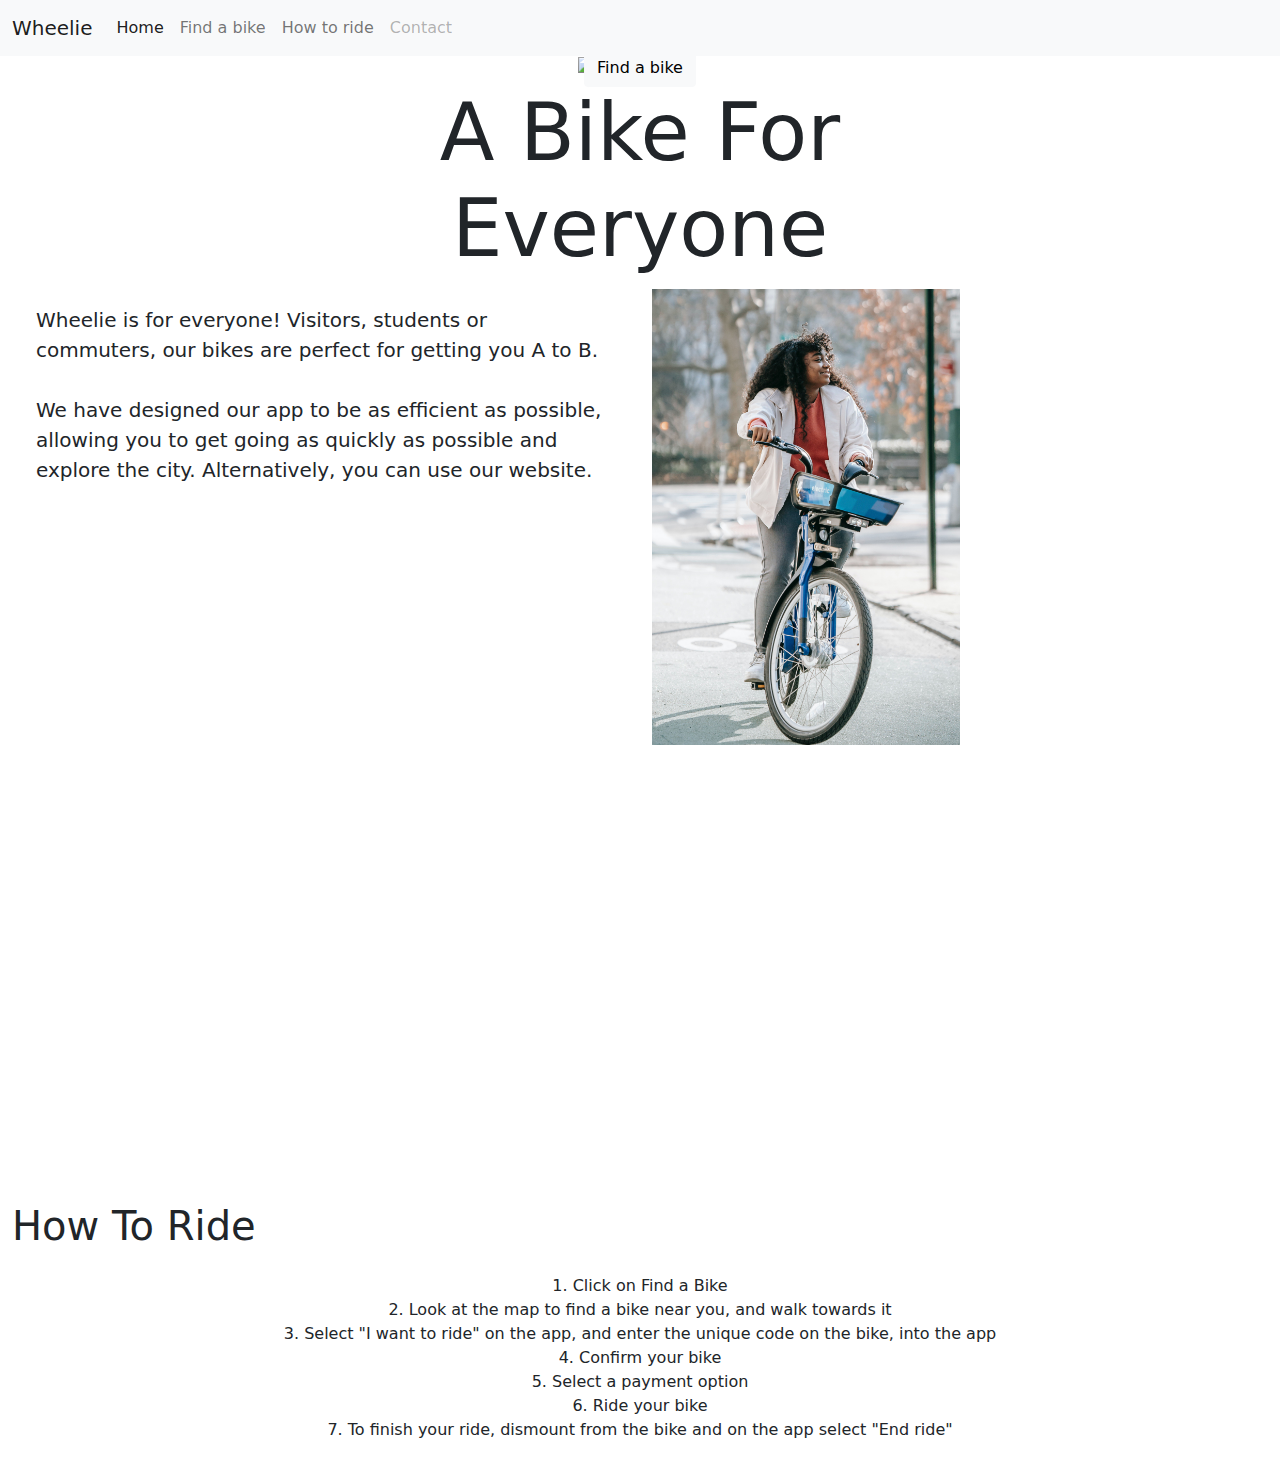
==== index.html @ 11115970 "did some stuff" ====
<!DOCTYPE html>
<html lang="en">
<head>
    <meta charset="UTF-8">
    <meta name="viewport" content="width=device-width, initial-scale=1.0">
    <title>Document</title>
    <link rel="stylesheet" href="style.css">
    <link rel="stylesheet" href="bootstrap.min.css">
</head>
<body>
    
        <nav class="navbar navbar-expand-lg navbar-light bg-light">
            <div class="container-fluid">
              <a class="navbar-brand" href="#">Wheelie</a>
              <button class="navbar-toggler" type="button" data-bs-toggle="collapse" data-bs-target="#navbarNav" aria-controls="navbarNav" aria-expanded="false" aria-label="Toggle navigation">
                <span class="navbar-toggler-icon"></span>
              </button>
              <div class="collapse navbar-collapse" id="navbarNav">
                <ul class="navbar-nav">
                  <li class="nav-item">
                    <a class="nav-link active" aria-current="page" href="#">Home</a>
                  </li>
                  <li class="nav-item">
                    <a class="nav-link" href="find-a-bike.html">Find a bike</a>
                  </li>
                  <li class="nav-item">
                    <a class="nav-link" href="#">How to ride</a>
                  </li>
                  <li class="nav-item">
                    <a class="nav-link disabled">Contact</a>
                  </li>
                </ul>
              </div>
            </div>
          </nav>

    <main class="container-fluid">

    <section class="row">
    <div class="header-pic-container">
    <img id="header-pic" src="images/people-on-bikes.jpg" alt="image of bike">
    <button type="button" class="centered btn btn-light">Find a bike</button>
    </div>
    </section>

    <section class="row">
        <div class="container py-1 col-12 col-md-6 col-lg-6">
            <h1 class="display-1 text-center">A Bike For Everyone</h1>
        </div>
    </section>

    <section class=" row">
        <div class="col-12 col-md-6 col-lg-6">
            <p  class="container lead py-3">Wheelie is for everyone! Visitors, students or commuters, our bikes are perfect for getting you A to B.<br><br>
            We have designed our app to be as efficient as possible, allowing you to get going as quickly as possible and explore the city. Alternatively, you can use our website.</p>
        </div>
        <div class="col-12 col-md-6 col-lg-6">
           <img src="images/girl-on-bike.jpg" alt="girl on a bike" class="img-fluid mx-auto" style="height: 50%;"> 
        </div>
    </section>

    <section class="row">
        <div class="col-12">
            <h1>How To Ride</h1>
        </div>
        <div class="col-12">
            <p class="pt-3 text-center">
                1. Click on Find a Bike<br>
                2. Look at the map to find a bike near you, and walk towards it<br>
                3. Select "I want to ride" on the app, and enter the unique code on the bike, into the app<br>
                4. Confirm your bike<br>
                5. Select a payment option<br>
                6. Ride your bike<br>
                7. To finish your ride, dismount from the bike and on the app select "End ride"
            </p>
        </div>
    </section>
  

  </main>

   <script src="bootstrap.bundle.min.js"></script>
</body>
</html>
---- style.css ----
body{
    margin: 0%;
}

.header-pic-container {
    position: relative;
    text-align: center;
    color: white;
}

.centered {
    position: absolute;
    top: 50%;
    left: 50%;
    transform: translate(-50%, -50%);
  }


#header-pic{
    width: 100%;
    height: 100%;
    padding: 0%;
    margin: 0%;
}
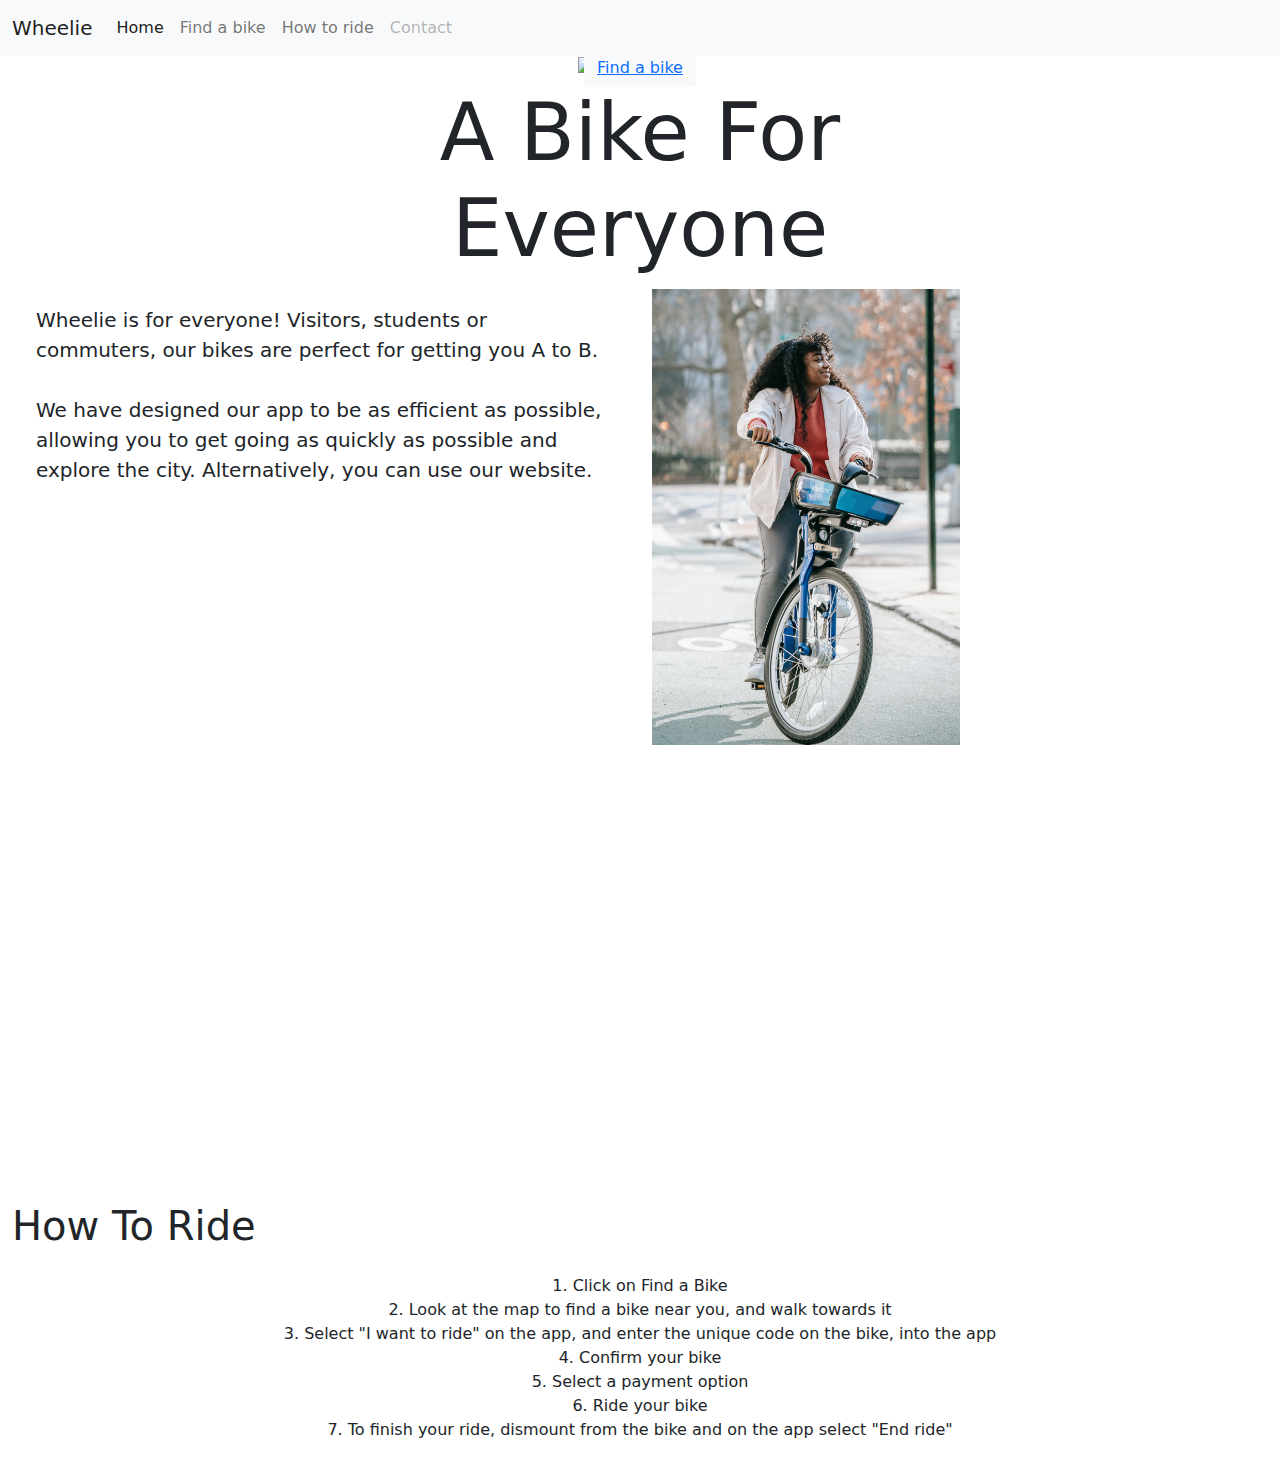
==== commit 931e76e2: "done some stuff" ====
--- a/index.html
+++ b/index.html
@@ -39,7 +39,7 @@
     <section class="row">
     <div class="header-pic-container">
     <img id="header-pic" src="images/people-on-bikes.jpg" alt="image of bike">
-    <button type="button" class="centered btn btn-light">Find a bike</button>
+    <button type="button" class="centered btn btn-light"><a href="find-a-bike.html">Find a bike</a></button>
     </div>
     </section>
 
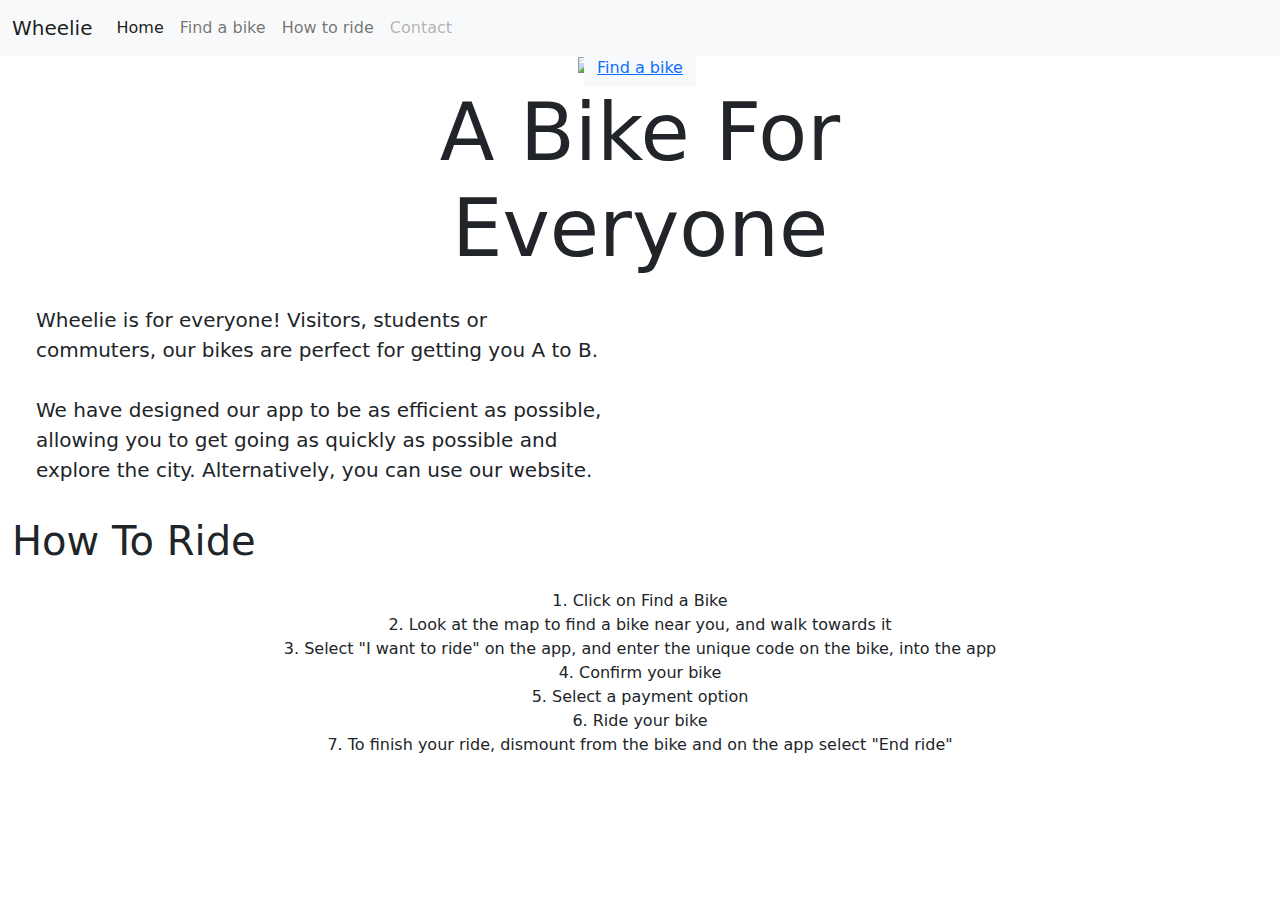
==== commit f3e4e169: "changed image size" ====
--- a/index.html
+++ b/index.html
@@ -54,8 +54,8 @@
             <p  class="container lead py-3">Wheelie is for everyone! Visitors, students or commuters, our bikes are perfect for getting you A to B.<br><br>
             We have designed our app to be as efficient as possible, allowing you to get going as quickly as possible and explore the city. Alternatively, you can use our website.</p>
         </div>
-        <div class="col-12 col-md-6 col-lg-6">
-           <img src="images/girl-on-bike.jpg" alt="girl on a bike" class="img-fluid mx-auto" style="height: 50%;"> 
+        <div class="col-12 d-md-none d-lg-none text-center">
+           <img src="images/girl-on-bike.jpg" alt="girl on a bike" class="img-fluid mx-auto"> 
         </div>
     </section>
 
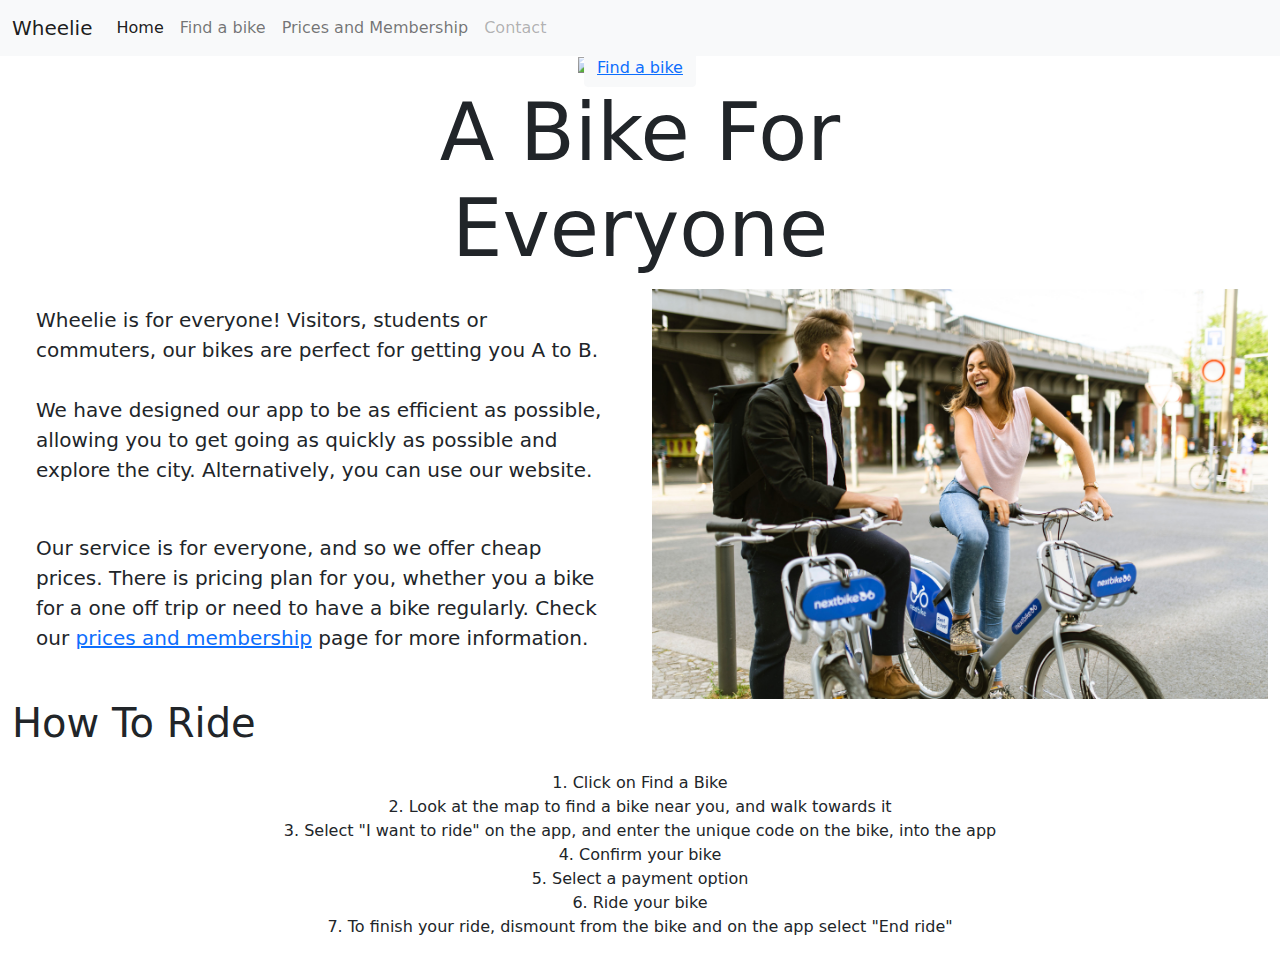
==== commit 3327b0ad: "done some stuff" ====
--- a/index.html
+++ b/index.html
@@ -24,7 +24,7 @@
                     <a class="nav-link" href="find-a-bike.html">Find a bike</a>
                   </li>
                   <li class="nav-item">
-                    <a class="nav-link" href="#">How to ride</a>
+                    <a class="nav-link" href="prices-membership.html">Prices and Membership</a>
                   </li>
                   <li class="nav-item">
                     <a class="nav-link disabled">Contact</a>
@@ -53,10 +53,19 @@
         <div class="col-12 col-md-6 col-lg-6">
             <p  class="container lead py-3">Wheelie is for everyone! Visitors, students or commuters, our bikes are perfect for getting you A to B.<br><br>
             We have designed our app to be as efficient as possible, allowing you to get going as quickly as possible and explore the city. Alternatively, you can use our website.</p>
+            <p class="container d-none d-md-none d-xl-block lead py-3">Our service is for everyone, and so we offer cheap prices. There is pricing plan for you, whether you a bike for a one off 
+              trip or need to have a bike regularly. Check our <a href="prices-membership.html">prices and membership</a> page for more information. 
+            </p>
         </div>
         <div class="col-12 d-md-none d-lg-none text-center">
            <img src="images/girl-on-bike.jpg" alt="girl on a bike" class="img-fluid mx-auto"> 
         </div>
+        <div class=" col-md-6 col-lg-6 d-none d-md-block d-xl-none text-center">
+          <img src="images/bike pic 3.jpg" alt="girl on a bike" class="img-fluid mx-auto"> 
+       </div>
+       <div class=" col-md-6 col-lg-6 d-none d-md-none d-xl-block text-center">
+        <img src="images/bike pic 3 - Copy.jpg" alt="girl on a bike" class="img-fluid mx-auto"> 
+     </div>
     </section>
 
     <section class="row">
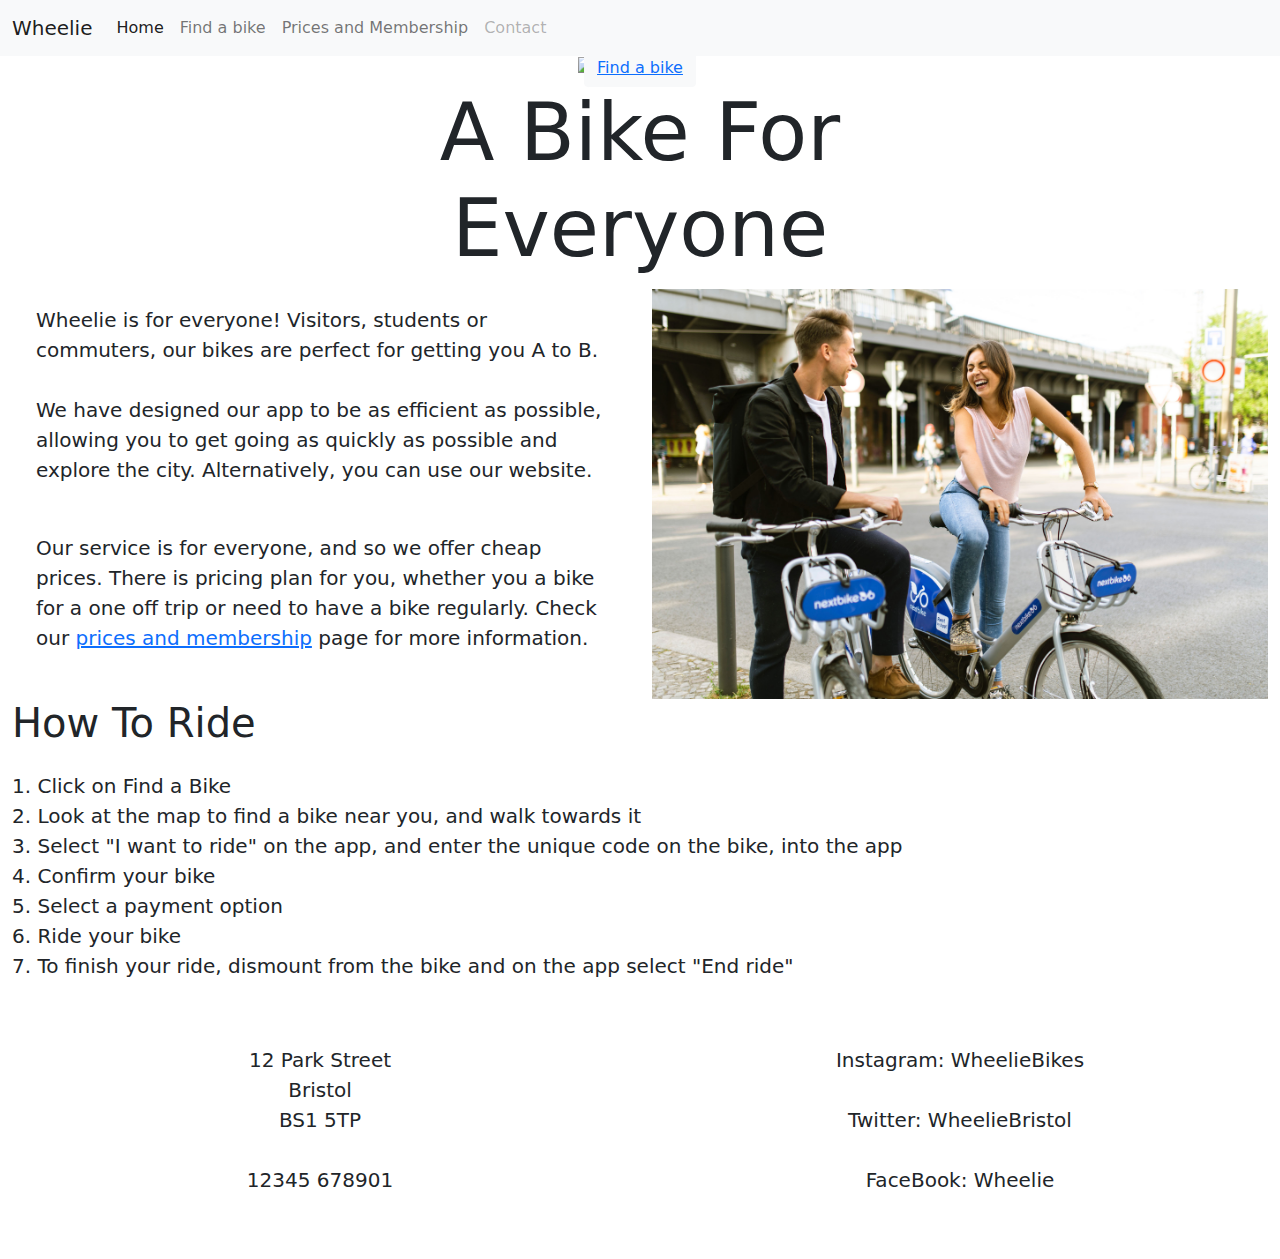
==== commit 22c3fac5: "did some stuff" ====
--- a/index.html
+++ b/index.html
@@ -73,7 +73,7 @@
             <h1>How To Ride</h1>
         </div>
         <div class="col-12">
-            <p class="pt-3 text-center">
+            <p class="pt-3 lead">
                 1. Click on Find a Bike<br>
                 2. Look at the map to find a bike near you, and walk towards it<br>
                 3. Select "I want to ride" on the app, and enter the unique code on the bike, into the app<br>
@@ -84,7 +84,26 @@
             </p>
         </div>
     </section>
-  
+    <section class="row">
+      <div class="py-5 col-12 col-md-6 col-lg-6 text-center">
+          <p class="lead">
+              12 Park Street<br>
+              Bristol<br>
+              BS1 5TP<br>
+              <br>
+              12345 678901
+          </p>
+      </div>
+      <div class="py-5 col-12 col-md-6 col-lg-6 text-center">
+          <p class="lead">
+              Instagram: WheelieBikes<br>
+              <br>
+              Twitter: WheelieBristol<br>
+              <br>
+              FaceBook: Wheelie<br>
+          </p>
+      </div>
+  </section>
 
   </main>
 
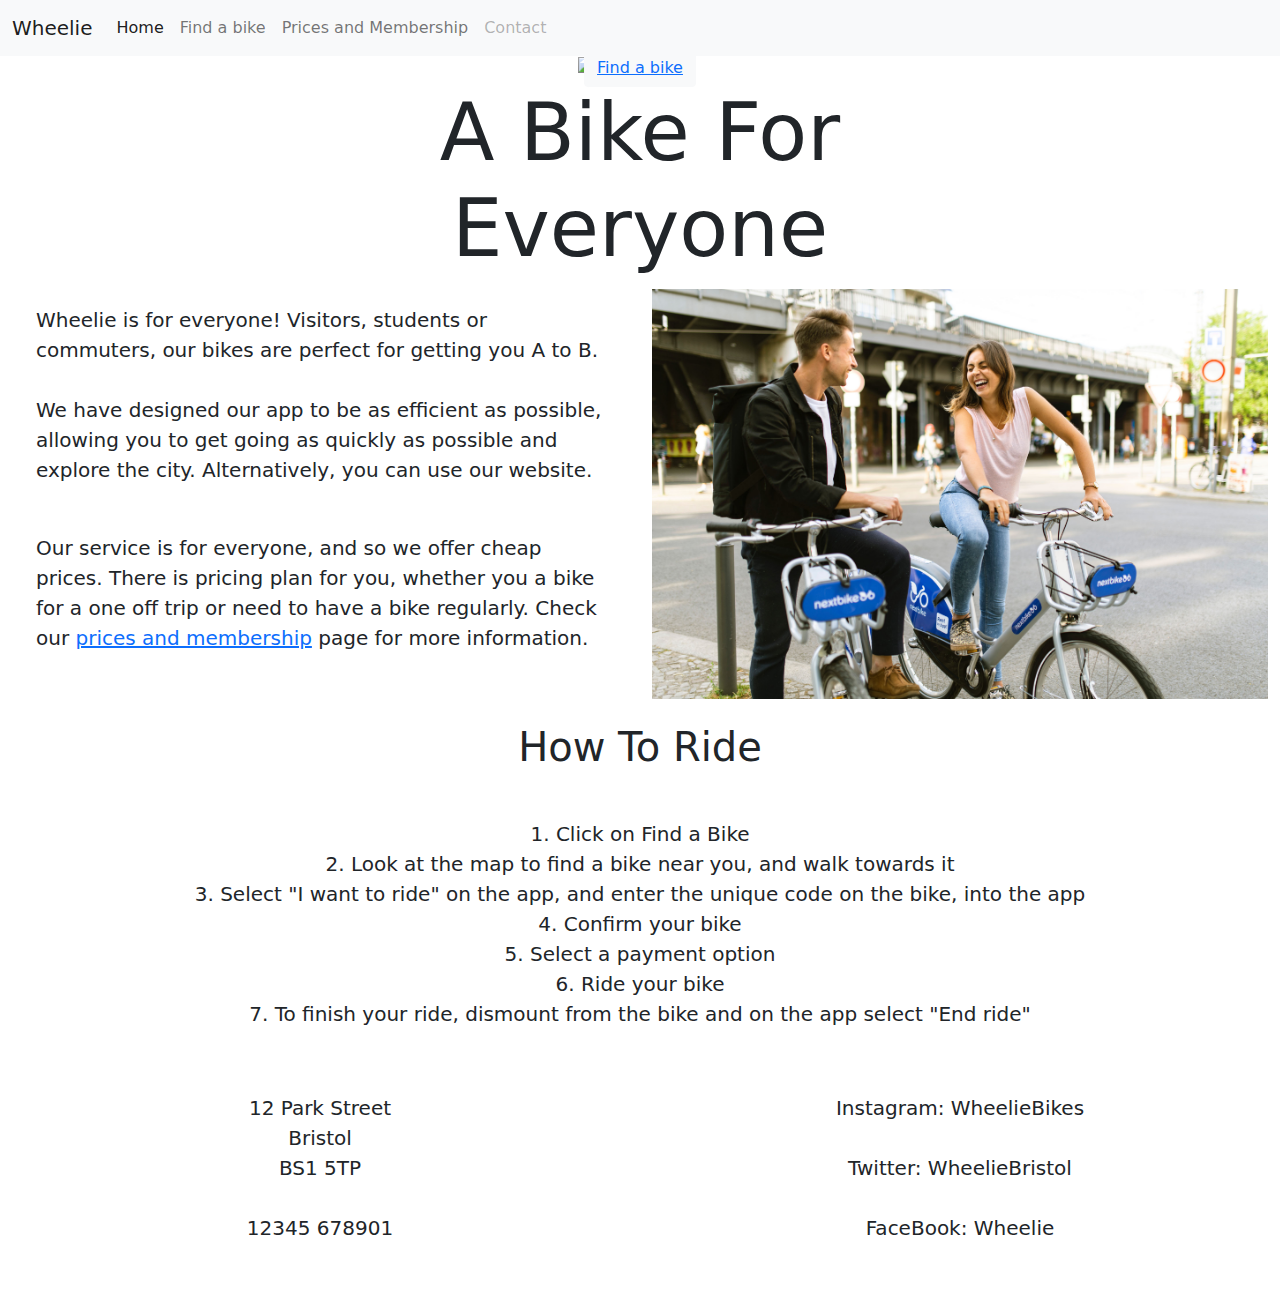
==== commit 5173face: "updated how to ride section" ====
--- a/index.html
+++ b/index.html
@@ -69,10 +69,11 @@
     </section>
 
     <section class="row">
-        <div class="col-12">
+      <div class="text-center">
+        <div class="py-4">
             <h1>How To Ride</h1>
         </div>
-        <div class="col-12">
+        <div class="d-none d-md-block d-lg-block text-center">
             <p class="pt-3 lead">
                 1. Click on Find a Bike<br>
                 2. Look at the map to find a bike near you, and walk towards it<br>
@@ -83,6 +84,44 @@
                 7. To finish your ride, dismount from the bike and on the app select "End ride"
             </p>
         </div>
+      </div>
+    </section>
+
+
+
+        <section class="row">
+          <div class="col-12 d-md-none d-lg-none">
+            <div id="carouselExampleControls" class="carousel slide text-center" data-bs-ride="carousel">
+              <div class="carousel-inner">
+                <div class="carousel-item active">
+                  <p class="display-6">1. Click on find a bike</p>
+                </div>
+                <div class="carousel-item">
+                  <p class="display-6">2. Look at the map to find a bike near you, and walk towards it</p>
+                </div>
+                <div class="carousel-item">
+                  <p class="display-6">3. Type the unique bike code and enter your journey plans</p>
+                </div>
+                <div class="carousel-item">
+                  <p class="display-6">4. Select a payment option</p>
+                </div>
+                <div class="carousel-item">
+                  <p class="display-6">5. Ride your bike</p>
+                </div>
+                <div class="carousel-item">
+                  <p class="display-6">6. To finish your ride select "End ride".</p>
+                </div>
+              </div>
+              <button class="carousel-control-prev" type="button" data-bs-target="#carouselExampleControls" data-bs-slide="prev">
+                <span class="carousel-control-prev-icon" aria-hidden="true"></span>
+                <span class="visually-hidden">Previous</span>
+              </button>
+              <button class="carousel-control-next" type="button" data-bs-target="#carouselExampleControls" data-bs-slide="next">
+                <span class="carousel-control-next-icon" aria-hidden="true"></span>
+                <span class="visually-hidden">Next</span>
+              </button>
+            </div>
+        </div>    
     </section>
     <section class="row">
       <div class="py-5 col-12 col-md-6 col-lg-6 text-center">
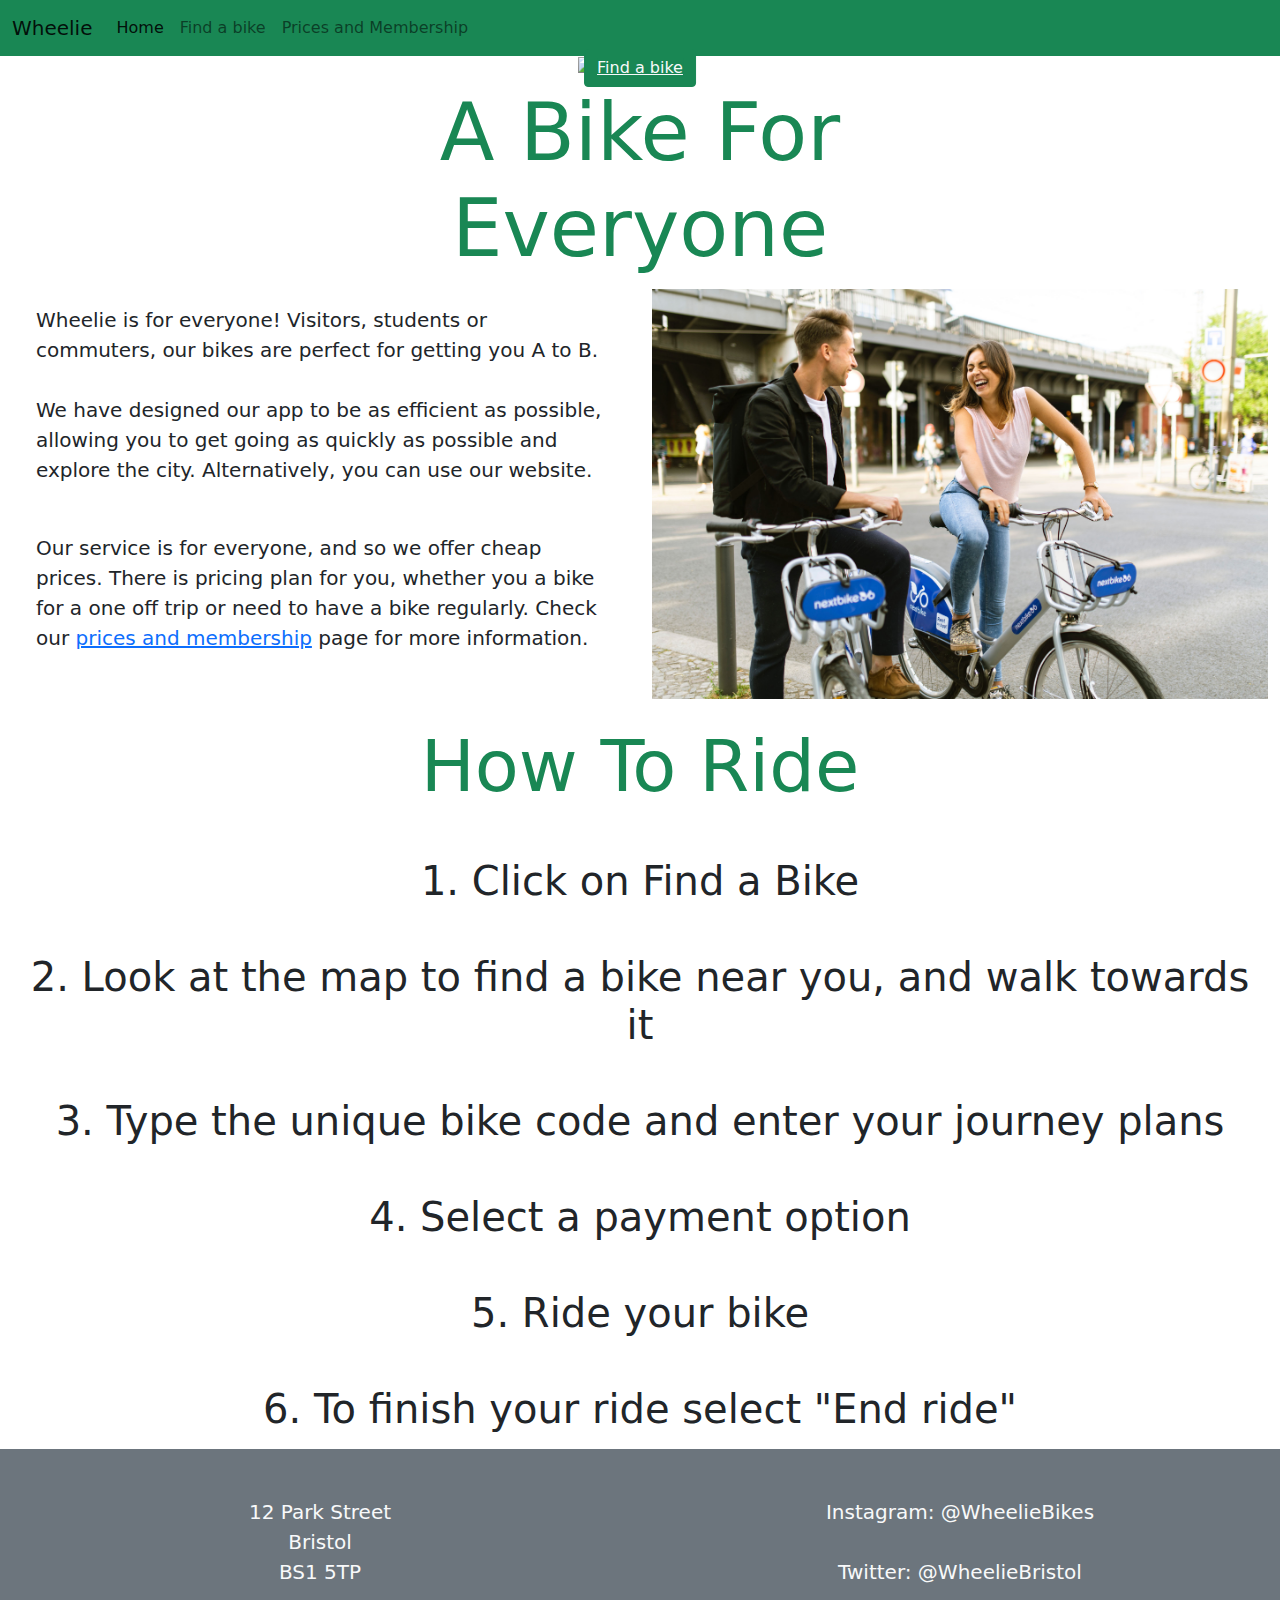
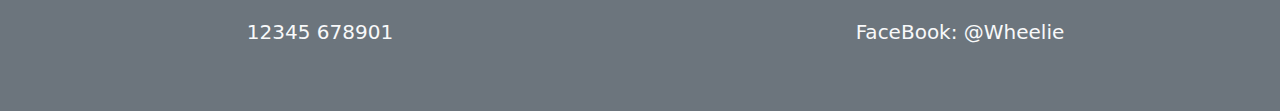
==== commit 13f6d6df: "changed some colours" ====
--- a/index.html
+++ b/index.html
@@ -9,7 +9,7 @@
 </head>
 <body>
     
-        <nav class="navbar navbar-expand-lg navbar-light bg-light">
+        <nav class=" navbar navbar-expand-lg navbar-light bg-success">
             <div class="container-fluid">
               <a class="navbar-brand" href="#">Wheelie</a>
               <button class="navbar-toggler" type="button" data-bs-toggle="collapse" data-bs-target="#navbarNav" aria-controls="navbarNav" aria-expanded="false" aria-label="Toggle navigation">
@@ -26,9 +26,6 @@
                   <li class="nav-item">
                     <a class="nav-link" href="prices-membership.html">Prices and Membership</a>
                   </li>
-                  <li class="nav-item">
-                    <a class="nav-link disabled">Contact</a>
-                  </li>
                 </ul>
               </div>
             </div>
@@ -39,13 +36,13 @@
     <section class="row">
     <div class="header-pic-container">
     <img id="header-pic" src="images/people-on-bikes.jpg" alt="image of bike">
-    <button type="button" class="centered btn btn-light"><a href="find-a-bike.html">Find a bike</a></button>
+    <button type="button" class="centered btn btn-success"><a href="find-a-bike.html" class="link-light btn-success">Find a bike</a></button>
     </div>
     </section>
 
     <section class="row">
         <div class="container py-1 col-12 col-md-6 col-lg-6">
-            <h1 class="display-1 text-center">A Bike For Everyone</h1>
+            <h1 class="display-1 text-center text-success">A Bike For Everyone</h1>
         </div>
     </section>
 
@@ -71,17 +68,21 @@
     <section class="row">
       <div class="text-center">
         <div class="py-4">
-            <h1>How To Ride</h1>
+            <h1 class="text-success display-2">How To Ride</h1>
         </div>
         <div class="d-none d-md-block d-lg-block text-center">
-            <p class="pt-3 lead">
+            <p class="pt-3 display-6">
                 1. Click on Find a Bike<br>
+                <br>
                 2. Look at the map to find a bike near you, and walk towards it<br>
-                3. Select "I want to ride" on the app, and enter the unique code on the bike, into the app<br>
-                4. Confirm your bike<br>
-                5. Select a payment option<br>
-                6. Ride your bike<br>
-                7. To finish your ride, dismount from the bike and on the app select "End ride"
+                <br>
+                3. Type the unique bike code and enter your journey plans<br>
+                <br>
+                4. Select a payment option<br>
+                <br>
+                5. Ride your bike<br>
+                <br>
+                6. To finish your ride select "End ride"
             </p>
         </div>
       </div>
@@ -109,7 +110,7 @@
                   <p class="display-6">5. Ride your bike</p>
                 </div>
                 <div class="carousel-item">
-                  <p class="display-6">6. To finish your ride select "End ride".</p>
+                  <p class="display-6">6. To finish your ride select "End ride"</p>
                 </div>
               </div>
               <button class="carousel-control-prev" type="button" data-bs-target="#carouselExampleControls" data-bs-slide="prev">
@@ -124,8 +125,8 @@
         </div>    
     </section>
     <section class="row">
-      <div class="py-5 col-12 col-md-6 col-lg-6 text-center">
-          <p class="lead">
+      <div class="py-5 col-12 col-md-6 col-lg-6 text-center bg-secondary">
+          <p class="lead text-light">
               12 Park Street<br>
               Bristol<br>
               BS1 5TP<br>
@@ -133,13 +134,13 @@
               12345 678901
           </p>
       </div>
-      <div class="py-5 col-12 col-md-6 col-lg-6 text-center">
-          <p class="lead">
-              Instagram: WheelieBikes<br>
+      <div class="py-5 col-12 col-md-6 col-lg-6 text-center bg-secondary">
+          <p class="lead text-light">
+              Instagram: @WheelieBikes<br>
               <br>
-              Twitter: WheelieBristol<br>
+              Twitter: @WheelieBristol<br>
               <br>
-              FaceBook: Wheelie<br>
+              FaceBook: @Wheelie<br>
           </p>
       </div>
   </section>
--- a/style.css
+++ b/style.css
@@ -23,3 +23,7 @@
     margin: 0%;
 }
 
+.navigation-bar{
+    color: aquamarine;
+}
+
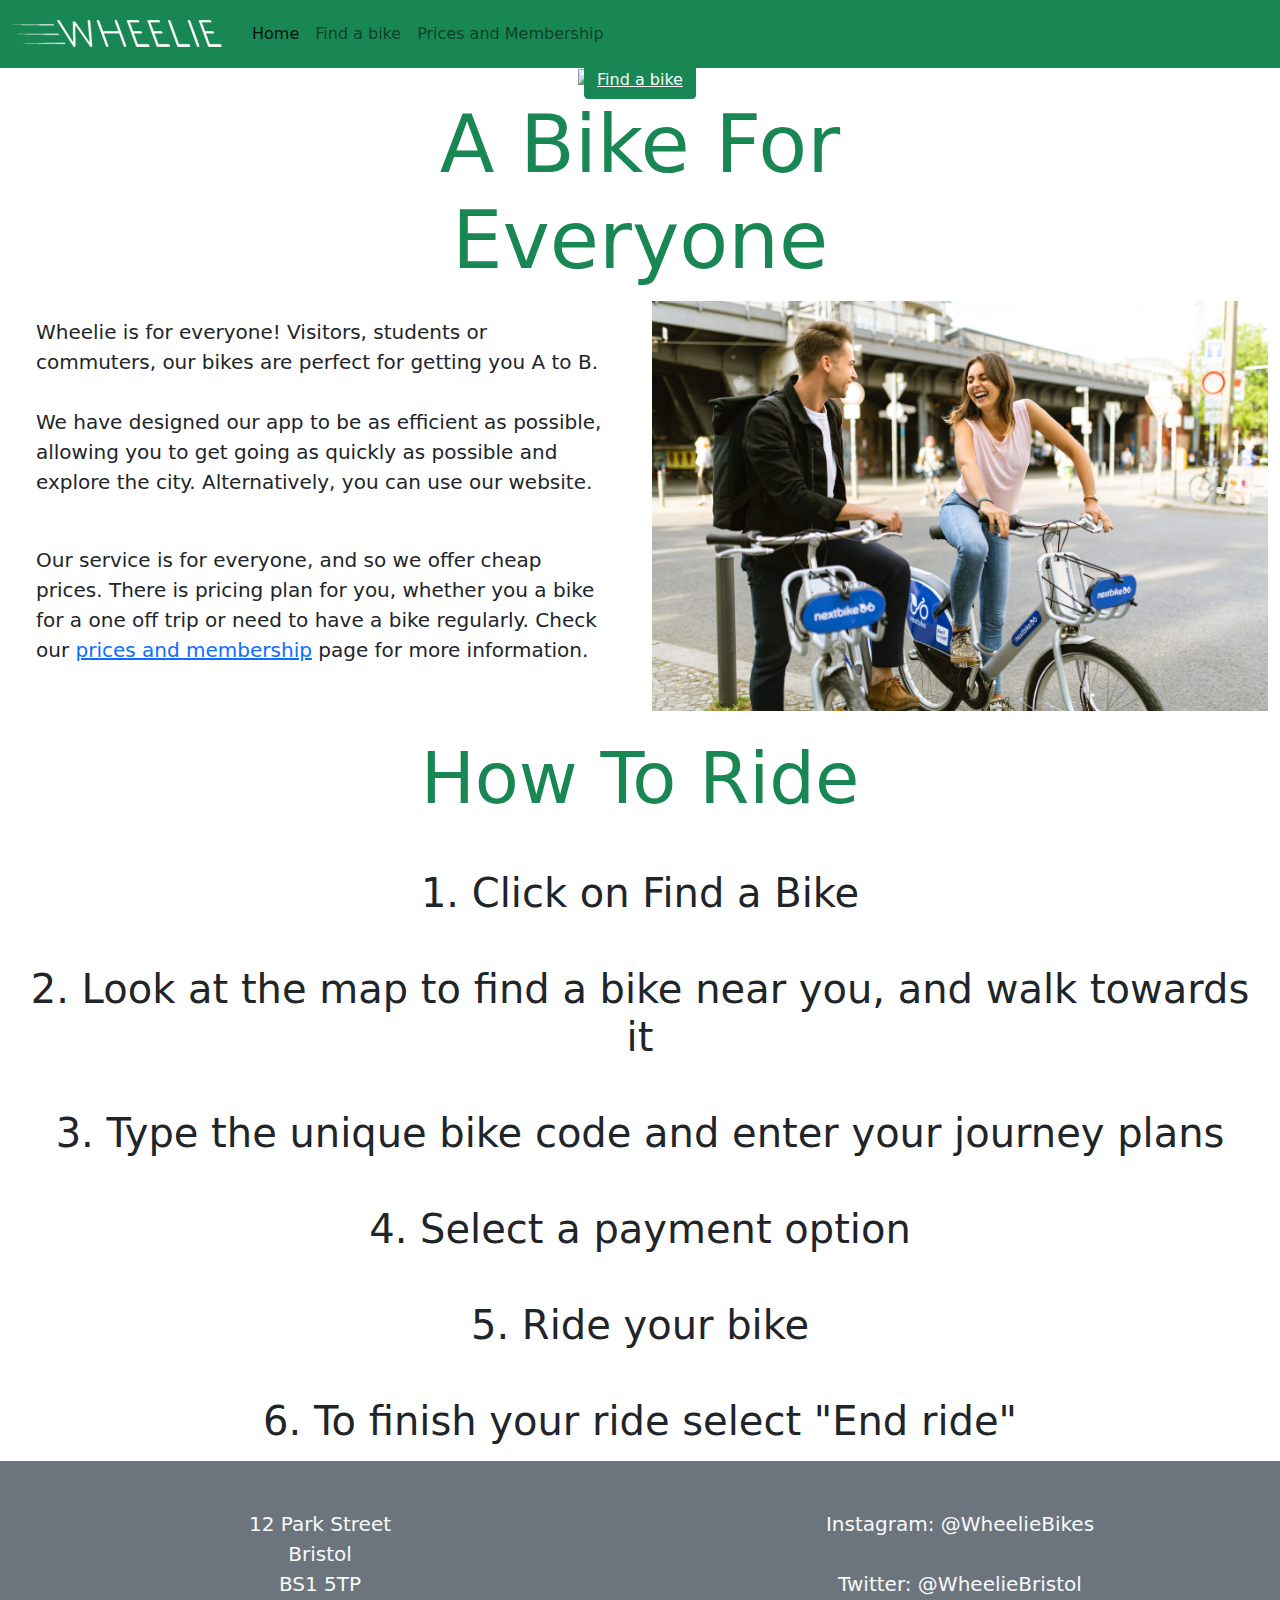
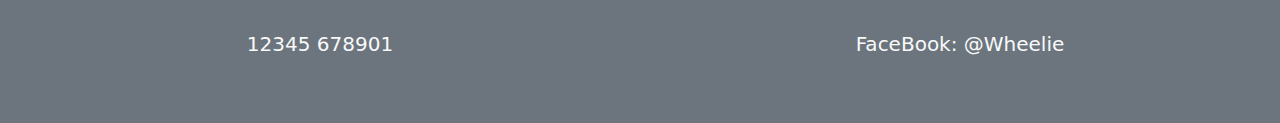
==== commit 9f6d136d: "added logo" ====
--- a/index.html
+++ b/index.html
@@ -11,7 +11,7 @@
     
         <nav class=" navbar navbar-expand-lg navbar-light bg-success">
             <div class="container-fluid">
-              <a class="navbar-brand" href="#">Wheelie</a>
+              <a class="navbar-brand" href="#"><img src="images/Asset 1.png" alt="logo"></a>
               <button class="navbar-toggler" type="button" data-bs-toggle="collapse" data-bs-target="#navbarNav" aria-controls="navbarNav" aria-expanded="false" aria-label="Toggle navigation">
                 <span class="navbar-toggler-icon"></span>
               </button>
